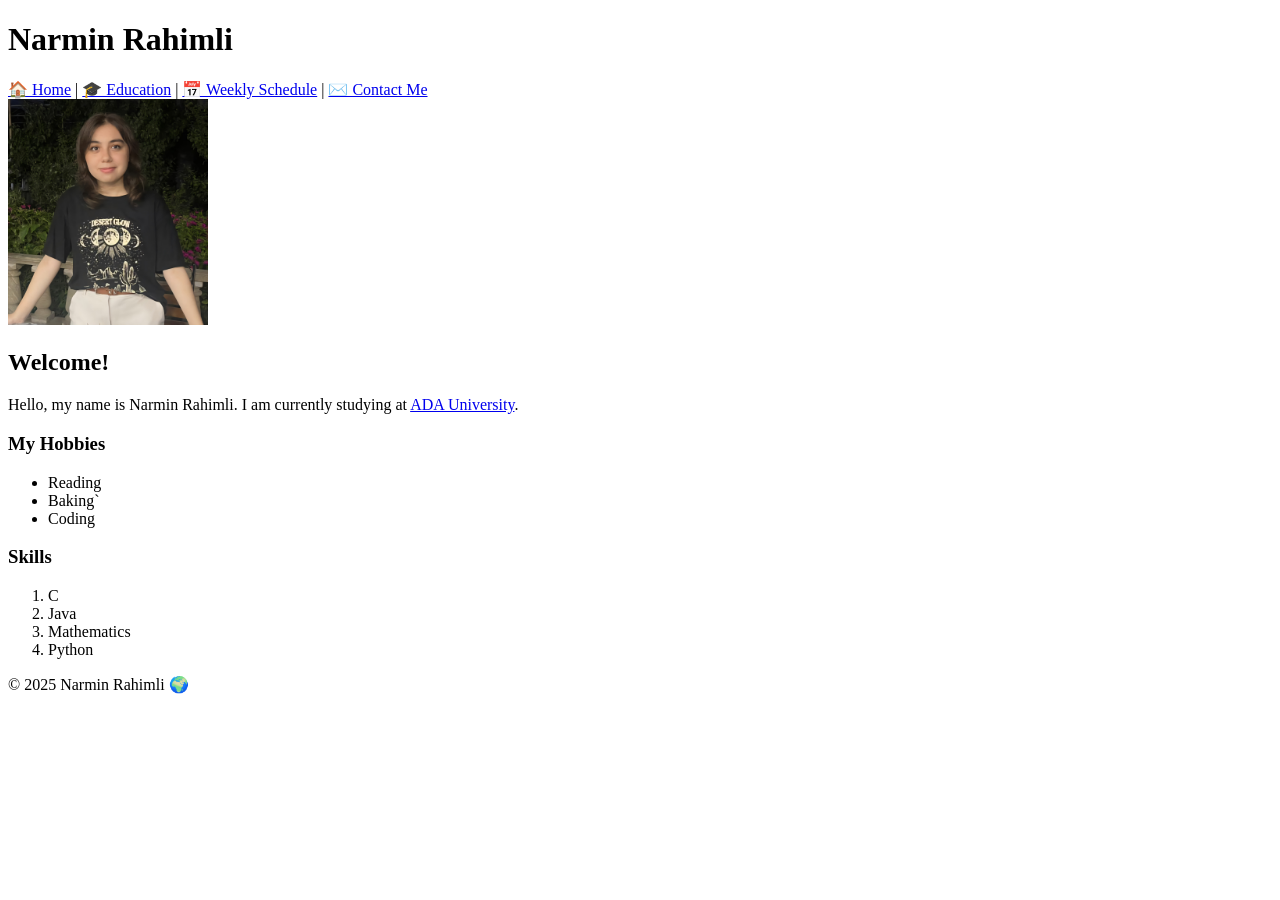
==== index.html @ 2d56a5c9 "Added index.html, education.hmtl, schedule.html, contact.html, README.md" ====
<!DOCTYPE html>
<html lang="en">

<head>
    <meta charset="UTF-8">
    <meta name="description" content="Personal Website of Narmin Rahimli">
    <meta name="author" content="Narmin Rahimli">
    <title>Home - Narmin Rahimli</title>
    <link rel="icon" type="image/png" href="images\favicon.ico">
</head>

<body>
    <header>
        <h1>Narmin Rahimli</h1>
        <nav>
            <a href="index.html">🏠 Home</a> |
            <a href="education.html">🎓 Education</a> |
            <a href="schedule.html">📅 Weekly Schedule</a> |
            <a href="contact.html">✉️ Contact Me</a>
        </nav>

    </header>

    <main>
        <img src="images\IMG-20250812-WA0043(1).jpg" alt="Profile picture" width="200">
        <h2>Welcome!</h2>
        <p>Hello, my name is Narmin Rahimli. I am currently studying at <a href="https://www.ada.edu.az/"
                target="_blank">ADA University</a>.</p>


        <h3>My Hobbies</h3>
        <ul>
            <li>Reading</li>
            <li>Baking`</li>
            <li>Coding</li>
        </ul>

        <h3>Skills</h3>
        <ol>
            <li>C</li>
            <li>Java</li>
            <li>Mathematics</li>
            <li>Python</li>
        </ol>



    </main>

    <footer>
        <p>© 2025 Narmin Rahimli 🌍</p>
    </footer>
</body>

</html>
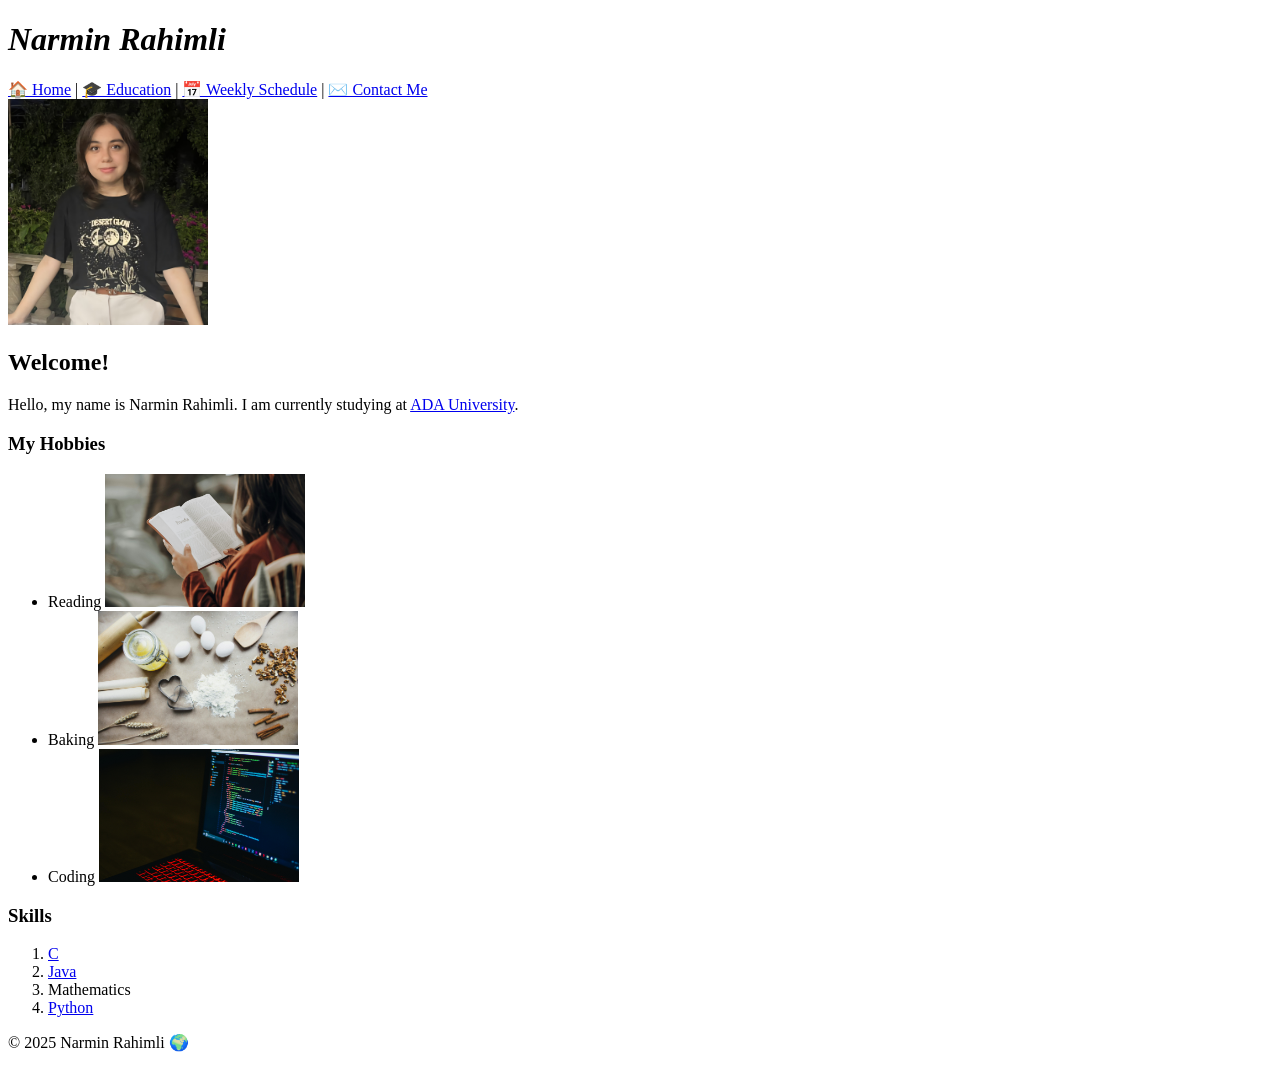
==== commit 03224c82: "Modified all html files, added images" ====
--- a/index.html
+++ b/index.html
@@ -11,7 +11,7 @@
 
 <body>
     <header>
-        <h1>Narmin Rahimli</h1>
+       <h1><i>Narmin Rahimli</i></h1>
         <nav>
             <a href="index.html">🏠 Home</a> |
             <a href="education.html">🎓 Education</a> |
@@ -30,18 +30,19 @@
 
         <h3>My Hobbies</h3>
         <ul>
-            <li>Reading</li>
-            <li>Baking`</li>
-            <li>Coding</li>
+            <li>Reading <img src="images\hobbyphoto-1553729784-e91953dec042.jpeg" alt="Reading" width="200"></li>
+            <li>Baking <img src="images\hobby-photo-3952077.jpeg" alt="Baking" width="200"></li>
+            <li>Coding <img src="images\hobbyphoto-340146-943096.jpg" alt="Coding" width="200"></li>
         </ul>
 
         <h3>Skills</h3>
         <ol>
-            <li>C</li>
-            <li>Java</li>
+            <li><a href="https://en.wikipedia.org/wiki/C_(programming_language)" target="_blank">C</a></li>
+            <li><a href="https://en.wikipedia.org/wiki/Java_(programming_language)" target="_blank">Java</a></li>
             <li>Mathematics</li>
-            <li>Python</li>
+            <li><a href="https://en.wikipedia.org/wiki/Python_(programming_language)" target="_blank">Python</a></li>
         </ol>
+
 
 
 
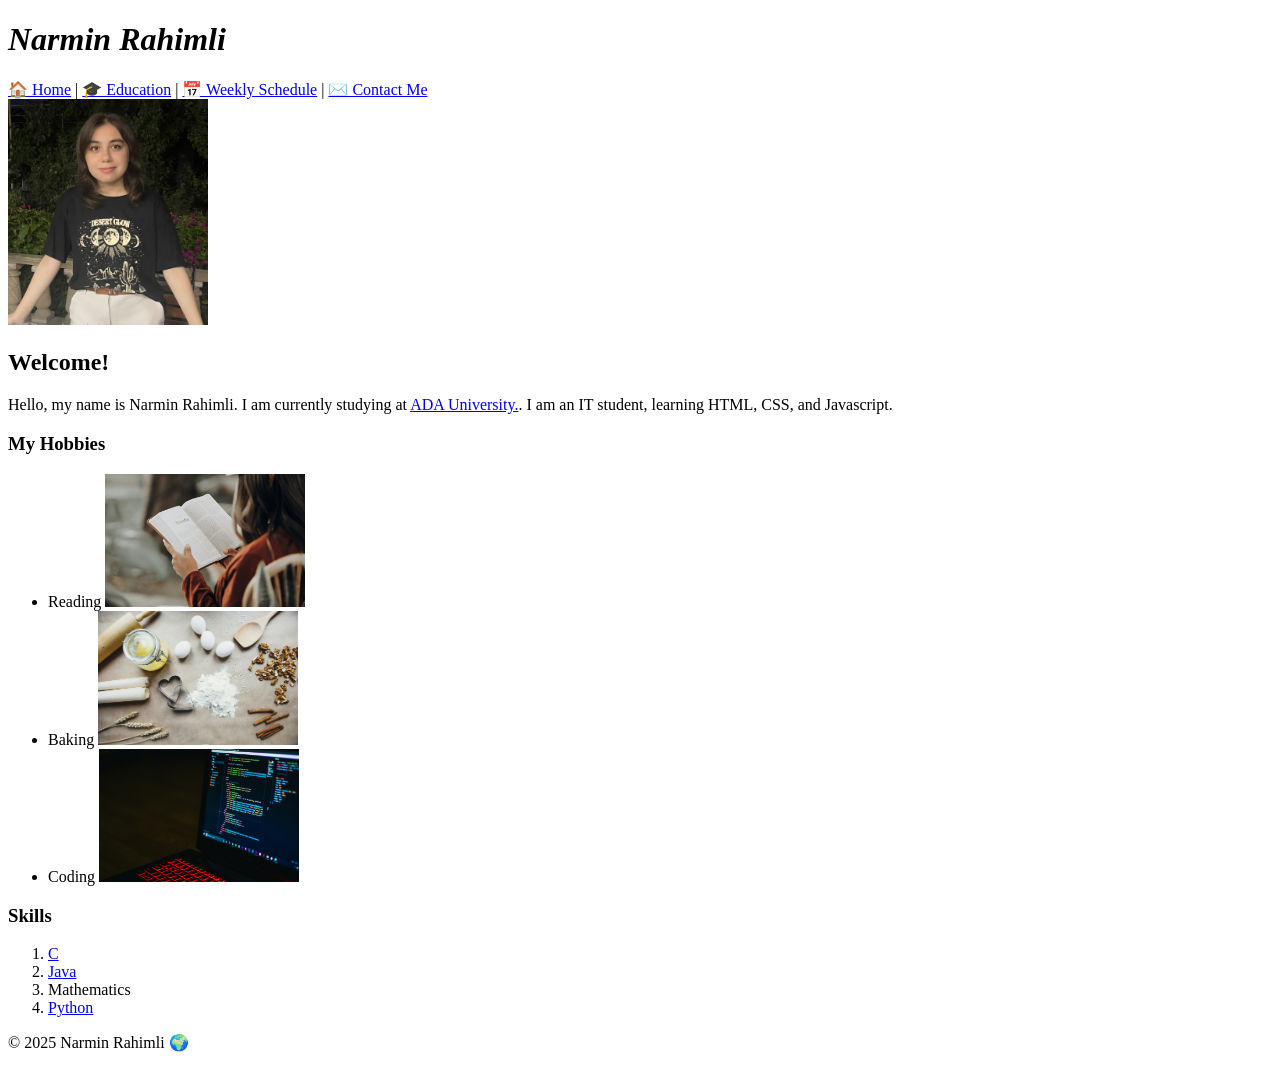
==== commit 2fdceb7a: "Modified index.html" ====
--- a/index.html
+++ b/index.html
@@ -25,7 +25,7 @@
         <img src="images\IMG-20250812-WA0043(1).jpg" alt="Profile picture" width="200">
         <h2>Welcome!</h2>
         <p>Hello, my name is Narmin Rahimli. I am currently studying at <a href="https://www.ada.edu.az/"
-                target="_blank">ADA University</a>.</p>
+                target="_blank">ADA University.</a>. I am an IT student, learning HTML, CSS, and Javascript.</p>
 
 
         <h3>My Hobbies</h3>
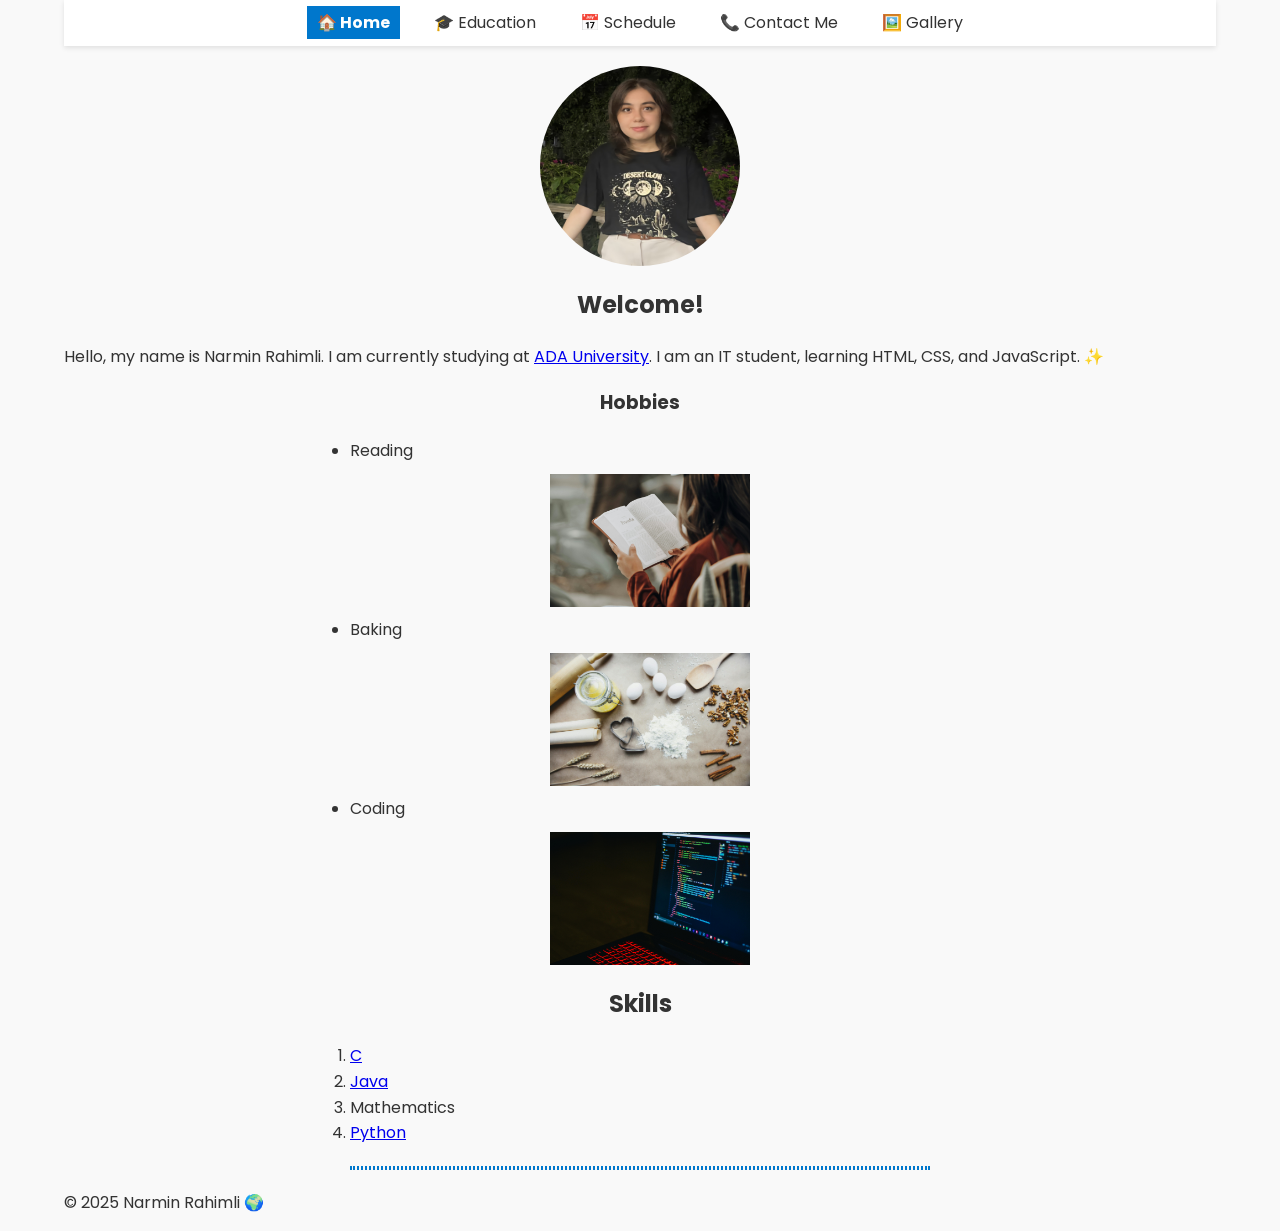
==== commit 9455b028: "Styled the web page, created style.css" ====
--- a/index.html
+++ b/index.html
@@ -5,52 +5,73 @@
     <meta charset="UTF-8">
     <meta name="description" content="Personal Website of Narmin Rahimli">
     <meta name="author" content="Narmin Rahimli">
-    <title>Home - Narmin Rahimli</title>
-    <link rel="icon" type="image/png" href="images\favicon.ico">
+    <meta name="viewport" content="width=device-width, initial-scale=1.0">
+    <title>🏠 Home - Narmin Rahimli</title>
+
+    
+    <link rel="icon" type="image/png" href="images\favicon-32x32.png">
+
+
+    
+    <link href="https://fonts.googleapis.com/css2?family=Poppins:wght@300;400;600;700&display=swap" rel="stylesheet">
+
+    
+    <link rel="stylesheet" href="style.css">
 </head>
 
 <body>
-    <header>
-       <h1><i>Narmin Rahimli</i></h1>
-        <nav>
-            <a href="index.html">🏠 Home</a> |
-            <a href="education.html">🎓 Education</a> |
-            <a href="schedule.html">📅 Weekly Schedule</a> |
-            <a href="contact.html">✉️ Contact Me</a>
-        </nav>
+    
+    <div class="container">
 
-    </header>
+        
+        <header class="navbar">
+            <div class="nav-inner">
+                <a href="index.html" class="active">🏠 Home</a>
+                <a href="education.html">🎓 Education</a>
+                <a href="schedule.html">📅 Schedule</a>
+                <a href="contact.html">📞 Contact Me</a>
+                <a href="gallery.html">🖼️ Gallery</a>
+            </div>
+        </header>
 
-    <main>
-        <img src="images\IMG-20250812-WA0043(1).jpg" alt="Profile picture" width="200">
-        <h2>Welcome!</h2>
-        <p>Hello, my name is Narmin Rahimli. I am currently studying at <a href="https://www.ada.edu.az/"
-                target="_blank">ADA University.</a>. I am an IT student, learning HTML, CSS, and Javascript.</p>
+        
+        <main>
+           
+            <img src="images/IMG-20250812-WA0043(1).jpg" alt="Profile picture" class="profile">
 
+            
+            <h2>Welcome!</h2>
+            <p>Hello, my name is Narmin Rahimli. I am currently studying at
+                <a href="https://www.ada.edu.az/" target="_blank">ADA University</a>.
+                I am an IT student, learning HTML, CSS, and JavaScript. ✨
+            </p>
 
-        <h3>My Hobbies</h3>
-        <ul>
-            <li>Reading <img src="images\hobbyphoto-1553729784-e91953dec042.jpeg" alt="Reading" width="200"></li>
-            <li>Baking <img src="images\hobby-photo-3952077.jpeg" alt="Baking" width="200"></li>
-            <li>Coding <img src="images\hobbyphoto-340146-943096.jpg" alt="Coding" width="200"></li>
-        </ul>
+            
+            <h3 class="section-title">Hobbies</h3>
+            <ul>
+                <li>Reading <img src="images/hobbyphoto-1553729784-e91953dec042.jpeg" alt="Reading" width="200"></li>
+                <li>Baking <img src="images/hobby-photo-3952077.jpeg" alt="Baking" width="200"></li>
+                <li>Coding <img src="images/hobbyphoto-340146-943096.jpg" alt="Coding" width="200"></li>
+            </ul>
 
-        <h3>Skills</h3>
-        <ol>
-            <li><a href="https://en.wikipedia.org/wiki/C_(programming_language)" target="_blank">C</a></li>
-            <li><a href="https://en.wikipedia.org/wiki/Java_(programming_language)" target="_blank">Java</a></li>
-            <li>Mathematics</li>
-            <li><a href="https://en.wikipedia.org/wiki/Python_(programming_language)" target="_blank">Python</a></li>
-        </ol>
+            
+            <h2 class="section-title">Skills</h2>
+            <ol>
+                <li><a href="https://en.wikipedia.org/wiki/C_(programming_language)" target="_blank">C</a></li>
+                <li><a href="https://en.wikipedia.org/wiki/Java_(programming_language)" target="_blank">Java</a></li>
+                <li>Mathematics</li>
+                <li><a href="https://en.wikipedia.org/wiki/Python_(programming_language)" target="_blank">Python</a>
+                </li>
+            </ol>
+        </main>
 
+        
+        <footer>
+            <hr>
+            <p>© 2025 Narmin Rahimli 🌍</p>
+        </footer>
 
-
-
-    </main>
-
-    <footer>
-        <p>© 2025 Narmin Rahimli 🌍</p>
-    </footer>
+    </div> 
 </body>
 
 </html>
--- a/style.css
+++ b/style.css
@@ -0,0 +1,200 @@
+/*GENERAL STYLES*/
+
+body {
+    width: 90%;
+    margin: 0 auto;
+    font-family: 'Poppins', sans-serif;
+    background-color: #f9f9f9;
+    color: #333;
+    line-height: 1.6;
+}
+
+h1, h2, h3 {
+    text-align: center;
+}
+
+hr {
+    width: 50%;
+    border: 2px dotted #0077cc;
+    margin: 20px auto;
+}
+
+/*CONTAINER*/
+.container {
+    max-width: 1200px;
+    margin: 0 auto;
+}
+
+/*NAVBAR*/
+.navbar {
+    background-color: #fff;
+    box-shadow: 0 2px 5px rgba(0,0,0,0.1);
+    position: sticky;
+    top: 0;
+    z-index: 1000;
+    padding: 10px 0;
+}
+
+.nav-inner {
+    text-align: center;
+}
+
+.nav-inner a {
+    text-decoration: none;
+    color: #333;
+    margin: 0 10px;
+    padding: 5px 10px;
+    transition: all 0.3s ease;
+}
+
+.nav-inner a:hover {
+    color: #0077cc;
+    background-color: #e0f0ff;
+    border-radius: 5px;
+}
+
+.nav-inner a.active {
+    font-weight: 700;
+    color: #fff;
+    background-color: #0077cc;
+}
+
+/*PROFILE PICTURE*/
+.profile {
+    width: 200px;
+    height: 200px;
+    border-radius: 50%;
+    display: block;
+    margin: 20px auto;
+    transition: all 0.3s ease;
+}
+
+.profile:hover {
+    width: 220px;
+    height: 220px;
+}
+
+/*TABLES*/
+table {
+    width: 100%;
+    border-collapse: collapse;
+    margin: 20px auto;
+}
+
+th, td {
+    border: 1px solid #ccc;
+    padding: 10px;
+    text-align: center;
+}
+
+th {
+    background-color: #0077cc;
+    color: #fff;
+}
+
+tr:nth-child(even) {
+    background-color: #f2f2f2;
+}
+
+/*FORMS*/
+form {
+    max-width: 500px;
+    margin: 20px auto;
+    background-color: #fff;
+    padding: 20px;
+    border-radius: 8px;
+    box-shadow: 0 2px 5px rgba(0,0,0,0.1);
+}
+
+input[type="text"],
+input[type="email"],
+textarea {
+    width: 100%;
+    padding: 10px;
+    margin-top: 5px;
+    margin-bottom: 15px;
+    border: 1px solid #ccc;
+    border-radius: 5px;
+    font-family: 'Poppins', sans-serif;
+}
+
+input[type="submit"],
+input[type="reset"] {
+    padding: 10px 20px;
+    border: none;
+    border-radius: 5px;
+    background-color: #0077cc;
+    color: white;
+    cursor: pointer;
+    margin-right: 10px;
+    transition: background-color 0.3s ease;
+}
+
+input[type="submit"]:hover,
+input[type="reset"]:hover {
+    background-color: #005fa3;
+}
+
+
+form label::after {
+    content: " *";
+    color: red;
+}
+
+/*LISTS*/
+ul, ol {
+    margin: 20px auto;
+    padding-left: 20px;
+    max-width: 600px;
+}
+
+ul li img {
+    display: block;
+    margin: 10px auto;
+    max-width: 100%;
+    height: auto;
+}
+
+/*GALLERY*/
+.gallery {
+    display: grid;
+    grid-template-columns: repeat(auto-fit, minmax(250px, 1fr));
+    gap: 20px;
+    margin: 20px auto;
+}
+
+.gallery-item {
+    background-color: #fff;
+    border-radius: 8px;
+    overflow: hidden;
+    text-align: center;
+    box-shadow: 0 2px 5px rgba(0,0,0,0.1);
+    transition: transform 0.3s ease, box-shadow 0.3s ease;
+}
+
+.gallery-item img {
+    width: 100%;
+    height: auto;
+    display: block;
+    transition: transform 0.3s ease;
+}
+
+.gallery-item p {
+    margin: 10px 0;
+    font-weight: 500;
+}
+
+.gallery-item:hover {
+    transform: scale(1.05);
+    box-shadow: 0 5px 15px rgba(0,0,0,0.2);
+}
+
+.gallery-item:hover img {
+    transform: scale(1.1);
+}
+
+@media (max-width: 768px) {
+    .gallery {
+        grid-template-columns: 1fr;
+    }
+}
